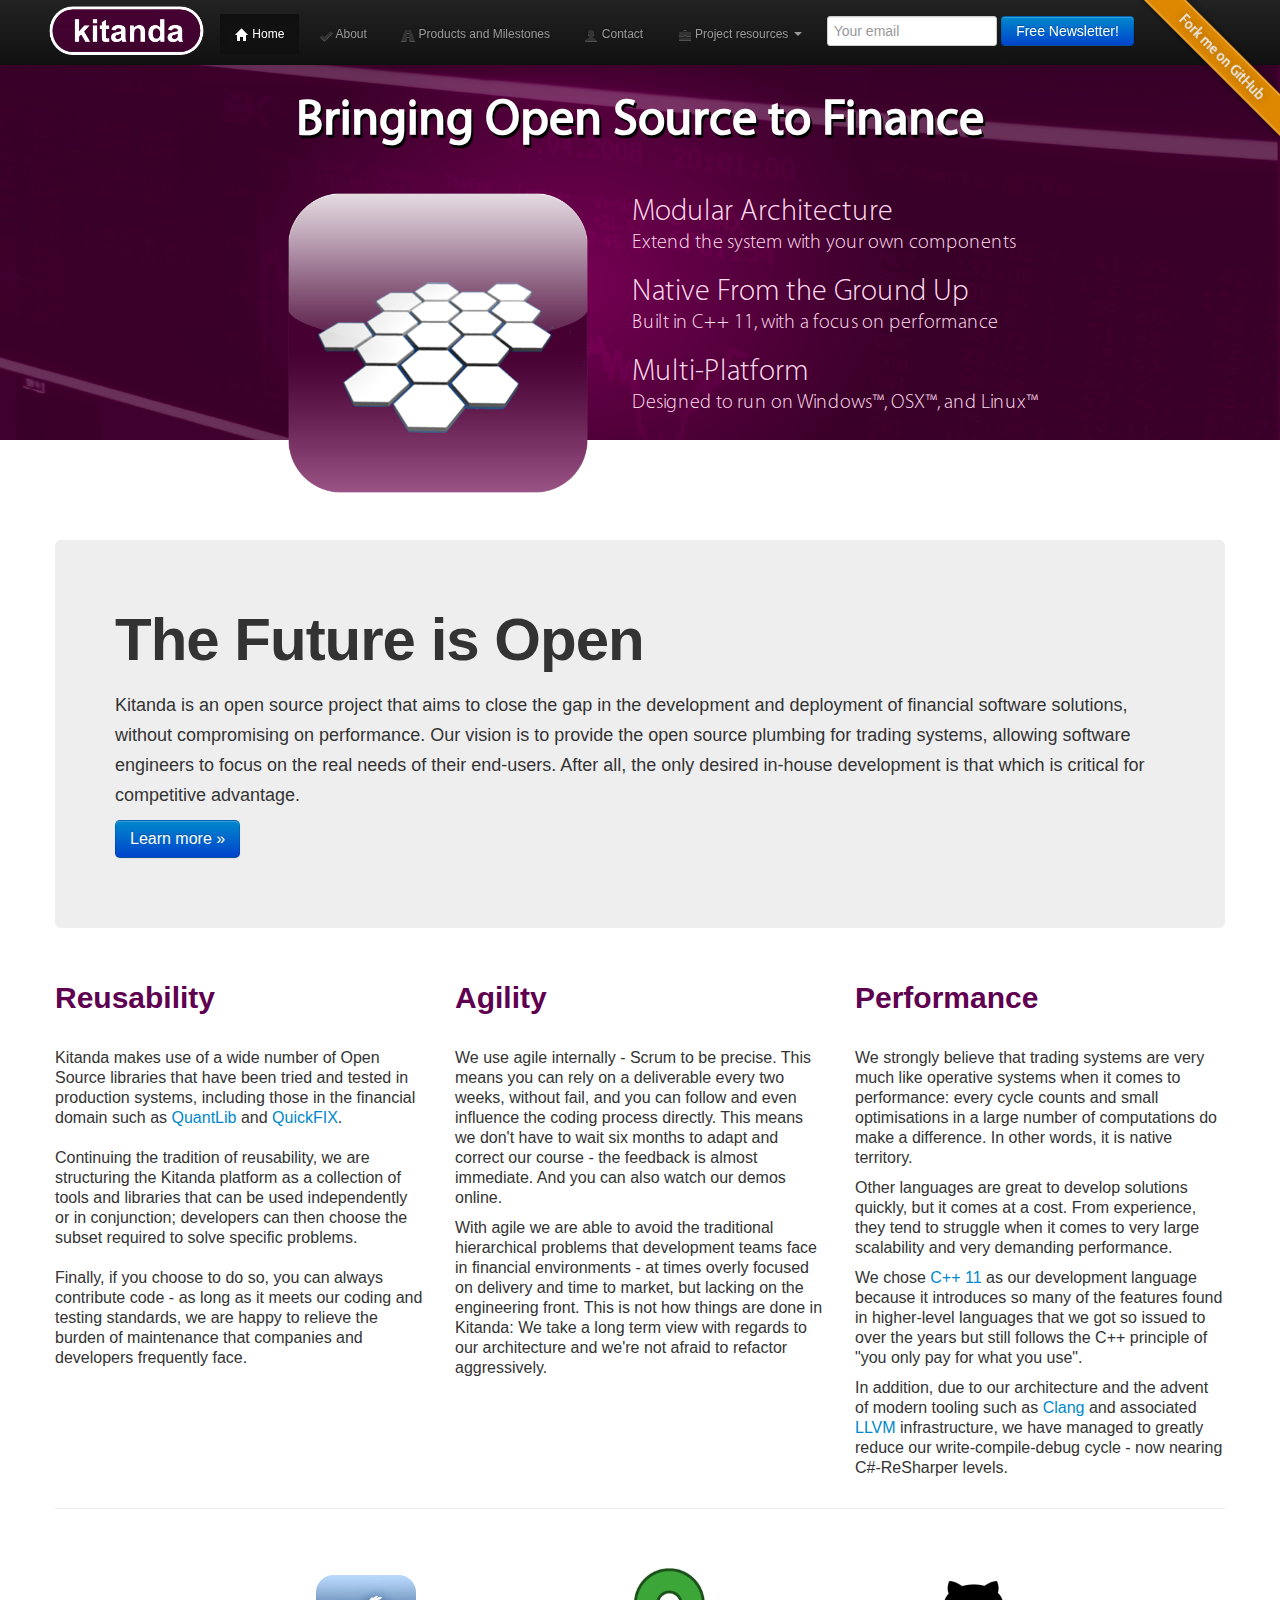
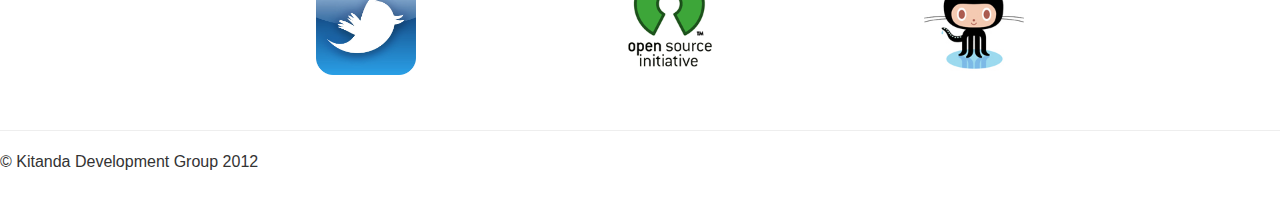
==== html/index.html @ 52571f97 "navigation: add correct link and image in brand" ====
<!DOCTYPE html>
<html lang="en">
  <head>
    <meta charset="utf-8">
    <title>Kitanda - Financial markets, reinvented</title>
    <meta name="google-site-verification" content="bNJp71bGmayMo-IcdMGYBK6396X5pBBfQ1MomZsNhGk" />
    <meta name="viewport" content="width=device-width, initial-scale=1.0">
    <meta name="description" content="">
    <meta name="author" content="">

    <!-- Le styles -->
    <link href="../bootstrap/css/bootstrap.css" rel="stylesheet">
    <link href="../bootstrap/css/bootstrap-responsive.css" rel="stylesheet">
    <style type="text/css">
      body {
        padding-top: 60PX;
        padding-bottom: 40px;
      }
    </style>
    <link href="../css/kitanda.css" rel="stylesheet">
    <link href="../css/ribbons.css" rel="stylesheet" type="text/css" />

    <!-- Le HTML5 shim, for IE6-8 support of HTML5 elements -->
    <!--[if lt IE 9]>
      <script src="http://html5shim.googlecode.com/svn/trunk/html5.js"></script>
    <![endif]-->

    <!-- Le fav and touch icons -->
    <link rel="shortcut icon" href="../bootstrap/ico/favicon.ico">
    <link rel="apple-touch-icon-precomposed" sizes="144x144" href="../bootstrap/ico/apple-touch-icon-144-precomposed.png">
    <link rel="apple-touch-icon-precomposed" sizes="114x114" href="../bootstrap/ico/apple-touch-icon-114-precomposed.png">
    <link rel="apple-touch-icon-precomposed" sizes="72x72" href="../bootstrap/ico/apple-touch-icon-72-precomposed.png">
    <link rel="apple-touch-icon-precomposed" href="../bootstrap/ico/apple-touch-icon-57-precomposed.png">

    <!-- Le javascript
    ================================================== -->
    <script src="../bootstrap/js/jquery.js"></script>
    <script src="../bootstrap/js/bootstrap.js"></script>

     <script language="javascript">
         if (document.images) {
            image1 = new Image
            image2 = new Image
            image3 = new Image

            image1.src = "../images/modularity.png"
            image2.src = "../images/cpp.png"
            image3.src = "../images/supported_operative_systems.png"
         }
     </script>
  </head>

  <body>
    <div class="navbar navbar-inverse navbar-fixed-top">
      <div class="navbar-inner">

          <!-- Github Ribbon -->
          <div class="ribbon right orange">
              <a href="https://github.com/kitanda">Fork me on GitHub</a>
          </div>

      <div class="container">
          <a class="btn btn-navbar" data-toggle="collapse" data-target=".nav-collapse">
            <span class="icon-bar"></span>
            <span class="icon-bar"></span>
            <span class="icon-bar"></span>
          </a>
          <a class="brand" href="index.html"></a>
          <div class="nav-collapse">
            <ul class="nav">
              <li class="active"><a href="index.html"><i class="icon-home icon-gray"></i> Home</a></li>
              <li><a href="about.html"><i class="icon-ok icon-gray"></i> About</a></li>
              <li><a href="products_and_milestones.html"><i class="icon-road icon-gray"></i> Products and Milestones</a></li>
              <li><a href="#contact"><i class="icon-user icon-gray"></i> Contact</a></li>
              <li class="dropdown">
                <a href="#" class="dropdown-toggle" data-toggle="dropdown"><i class="icon-briefcase icon-gray"></i> Project resources <b class="caret"></b></a>
                <ul class="dropdown-menu">
                  <li><a href="https://github.com/kitanda"><i class="icon-user icon-gray"></i> Github</a></li>
                  <li><a href="http://kitanda.linkpc.net/cdash/index.php"><i class="icon-tasks icon-gray"></i> CDash</a></li>
                  <li><a href="http://kitanda.linkpc.net/org"> <i class="icon-wrench icon-gray"></i> Development site</a></li>
                  <li class="divider"></li>
                  <li class="nav-header">Other resources</li>
                  <li><a href="#"><i class="icon-film icon-gray"></i> Video</a></li>
                </ul>
              </li>
            </ul>
            <form class="navbar-form pull-right">
              <input class="span2" type="text" placeholder="Your email">
              <button type="submit" class="btn btn-primary">Free Newsletter!</button>
            </form>
          </div><!--/.nav-collapse -->
        </div><!--/container -->
      </div><!--/.navbar-inner -->
    </div><!--/.navbar-inverse -->

    <div class="splash">
        <div class="splashcontainer">
            <h1 class="inverse_header myriad-regular maintitle">Bringing Open Source to Finance</h1>

            <!-- Left side image -->
            <div class="splashimage">
                <img src="../images/modularity.png" name="browser_image_contents" />
            </div>

            <!-- Right side text elements -->
            <div class="mainitemscontainer">
                <div class="mainitem">
                    <span onMouseover="document.browser_image_contents.src=image1.src"
                          onMouseout="document.browser_image_contents.src=image1.src">
                        <h2 class="myriad-light inverse_h2">Modular Architecture</h2>
                        <h3 class="myriad-light inverse_h3 inverse_h3">Extend the system with your own components</h3>
                    </span>
                </div>
                <div class="mainitem">
                    <span onMouseover="document.browser_image_contents.src=image2.src"
                          onMouseout="document.browser_image_contents.src=image1.src">
                        <h2 class="myriad-light inverse_h2">Native From the Ground Up</h2>
                        <h3 class="myriad-light inverse_h3">Built in C++ 11, with a focus on performance</h3>
                    </span>
                </div>
                <div class="mainitem">
                    <span onMouseover="document.browser_image_contents.src=image3.src"
                          onMouseout="document.browser_image_contents.src=image1.src">
                        <h2 class="myriad-light inverse_h2">Multi-Platform</h2>
                        <h3 class="myriad-light inverse_h3">Designed to run on Windows&trade;, OSX&trade;, and Linux&trade;</h3>
                    </span>
                </div>
            </div>
        </div>
    </div>

    <div class="row"></div>

    <div class="container">
        <!-- Main hero unit for a primary marketing message or call to action -->
      <div class="hero-unit">
          <h1>The Future is Open</h1>
          <br>
          <p>Kitanda is an open source project that aims to close the
          gap in the development and deployment of financial software
          solutions, without compromising on performance. Our vision
          is to provide the open source plumbing for trading systems,
          allowing software engineers to focus on the real needs of
          their end-users. After all, the only desired in-house
          development is that which is critical for competitive
          advantage.
          </p>
        <p><a class="btn btn-primary btn-large" href="about.html">Learn more &raquo;</a></p>
      </div>

      <!-- Example row of columns -->
      <div class="row">
        <div class="span4">
          <h2 class="inverse_h2 burgundy_light">Reusability</h4>
          <br>
          <p>Kitanda makes use of a wide number of Open Source
          libraries that have been tried and tested in production
          systems, including those in the financial domain such
          as <a href="http://quantlib.org/index.shtml">QuantLib</a>
          and <a href="http://www.quickfixengine.org">QuickFIX</a>.
          <br><br>Continuing the tradition of reusability, we are
          structuring the Kitanda platform as a collection of tools
          and libraries that can be used independently or in
          conjunction; developers can then choose the subset required
          to solve specific problems.
          <br><br> Finally, if you choose to do so, you can always
          contribute code - as long as it meets our coding and testing
          standards, we are happy to relieve the burden of maintenance
          that companies and developers frequently face.</p>
        </div>
        <div class="span4">
          <h2 class="inverse_h2 burgundy_light">Agility</h2>
          <br>
          <p>We use agile internally - Scrum to be precise. This means
          you can rely on a deliverable every two weeks, without fail,
          and you can follow and even influence the coding process
          directly. This means we don't have to wait six months to
          adapt and correct our course - the feedback is almost
          immediate. And you can also watch our demos online.</p>
          <p>With agile we are able to avoid the traditional
          hierarchical problems that development teams face in
          financial environments - at times overly focused on delivery
          and time to market, but lacking on the engineering
          front. This is not how things are done in Kitanda: We take a
          long term view with regards to our architecture and we're
          not afraid to refactor aggressively.</p>
       </div>
        <div class="span4">
          <h2 class="inverse_h2 burgundy_light">Performance</h2>
          <br>
          <p>We strongly believe that trading systems are very much
          like operative systems when it comes to performance: every
          cycle counts and small optimisations in a large number of
          computations do make a difference. In other words, it is
          native territory.</p>
          <p>Other languages are great to develop solutions quickly,
          but it comes at a cost. From experience, they tend to
          struggle when it comes to very large scalability and very
          demanding performance.
          </p>
          <p>We
          chose <a href="http://en.wikipedia.org/wiki/C%2B%2B11">C++
          11</a> as our development language because it introduces so
          many of the features found in higher-level languages that we
          got so issued to over the years but still follows the C++
          principle of "you only pay for what you use".</p>
          <p>
          In addition, due to our architecture and the advent of
          modern tooling such
          as <a href="http://clang.llvm.org/">Clang</a> and associated
          <a href="http://llvm.org/">LLVM</a> infrastructure, we have
          managed to greatly reduce our write-compile-debug cycle -
          now nearing C#-ReSharper levels.</p>
        </div>
      </div>

      <hr/>
      <div class="row-fluid downloadbox">
          <a href="https://twitter.com/info_kitanda">
              <img src="../images/twitter_icon.png" class="footericons" alt="Follow us on Twitter" />
          </a>
          <a href="http://www.opensource.org">
              <img src="../images/osi_standard_logo.png" class="footericons" />
          </a>
          <a href="http://www.github.com">
              <img src="../images/github_octocat.jpg" class="footericons" />
          </a>
      </div>
  </div> <!-- /container -->

    <hr/>
        
    <footer>
        <p>&copy; Kitanda Development Group 2012</p>
    </footer>
</body>
</html>
---- css/kitanda.css ----
/* Refactored from bootstrap.css */

body {
  -webkit-background-size: cover;
  -moz-background-size: cover;
  -o-background-size: cover;
  font-size: 16px;
}

.btn-warning {
  color: #85592E
  text-shadow: 1px 1px 0 rgba(255, 249, 90, 0.25);
  background-image: -webkit-linear-gradient(top, #ffd96a, #ffa50b);
}

.navbar-inner {
  min-height: 65px;
}

.navbar .brand {
  padding: 10px 10px 0px 5px;
}

.navbar .nav {
  text-align: center;
}

.navbar .nav > li {
  float: none;
  font-size: 12px;
  display: inline-block;
  *display:inline;
  vertical-align: -23px;
}

.navbar-inverse .navbar-inner {
  background-image: -webkit-linear-gradient(top, #222222, #111111);
  background-image: linear-gradient(to bottom, #222222, #111111);
  filter: progid:dximagetransform.microsoft.gradient(startColorstr='#00000000', endColorstr='#ff111111', GradientType=0);
}

.hero-unit {
  margin-bottom: 60px;
}

.hero-unit h1 {
  font-size: 60px;
}

.pull-right {
  float: none;
  display: inline-block;
  *display:inline;
  vertical-align: -18px;
}
/* End refactored from bootstrap.css */


@font-face {
	font-family: 'MyriadPro-Light';
	src: url('../fonts/myriadpro-light.eot');
	src: url('../fonts/myriadpro-light.eot?#iefix') format('embedded-opentype'),
  	     url('../fonts/myriadpro-light.woff') format('woff'),
       	 url('../fonts/myriadpro-light.ttf') format('truetype'),
	     url('../fonts/myriadpro-light.svg#myriadpro-light') format('svg');
	font-weight: normal;
	font-style: normal;
}

@font-face {
	font-family: 'MyriadPro-Regular';
	src: url('../fonts/myriadpro-regular.eot');
	src: url('../fonts/myriadpro-regular.eot?#iefix') format('embedded-opentype'),
	     url('../fonts/myriadpro-regular.woff') format('woff'),
	     url('../fonts/myriadpro-regular.ttf') format('truetype'),
	     url('../fonts/myriadpro-regular.svg#myriadpro-regular') format('svg');
	font-weight: normal;
	font-style: normal;
}

.splash {
    float: left;
    width: 100%;
    height: 380px;
    margin: 0px;
    margin-bottom: 100px;

    background: no-repeat center center fixed\0/; /* IE8 HACK */
    background: url(../images/background_lighter_bourse_radial_gradient.png);
    background-repeat: no-repeat;
    background-size: 100% 380px; /* doesn't work for IE8 */

    /* IE8 doesn't support background image sizing, we scale */
	filter: progid:DXImageTransform.Microsoft.AlphaImageLoader(
	        src='../images/background_lighter_bourse_radial_gradient.png',
	        sizingMethod='scale');

    -ms-filter: "progid:DXImageTransform.Microsoft.AlphaImageLoader(
              src='../images/background_lighter_bourse_radial_gradient.png',
              sizingMethod='scale')";
}

.maintitle {
    font-size: 50px;
    text-align: center;
    padding-top: 40px;
    padding-bottom: 50px;
}

.splashcontainer {
     width: 80%;
     height: 450px;
     text-align: center;
     margin: 0 auto;
}

.splashimage {
    width: 300px;
    height: 300px;
    display: inline-block;
    padding-left: 110px;
    /* When scaling in IE, z-indexes get a little confused, we help them by making it explicit*/
    position: relative;
    z-index: 999;
}

.mainitemscontainer {
    width: 480px;
    height: 275px;
    display: inline-block;
    vertical-align: top;
    padding-top: 10px;
    padding-left: 30px;
}

.mainitem {
    float:left;
    width:470px;
    text-align: left;
    padding-left: 10px;
    padding-bottom: 30px;
    /* When scaling in IE, z-indexes get a little confused, we help them by making it explicit*/
    position: relative;
    z-index: 999;
}

.mainitem:hover {
    text-shadow: 1px 1px #111111;
    padding-left: 20px;
}

.mainitem:hover h2 { color: #ffffff; }
.mainitem:hover h3 { color: #ffffff; }

.inverse_header {
  line-height: 23px;
  color: #ffffff;
  text-shadow: 2px 3px black;
}

.inverse_h2 {
    font-size: 30px;
    line-height: 0px;
    padding-bottom: 20px;
    color: #ffddee;
}

.burgundy_light {
    color: #600050;
    font-smooth: always;
}

.inverse_h3 {
    font-size: 20px;
    font-weight: bold;
    line-height: 0px;
    color: #ffddee;
}

.myriad-light {
  font-family: MyriadPro-Light;
  font-weight: lighter;
}

.myriad-regular {
  font-family: MyriadPro-Regular;
}

.myriad-bold {
  font-family: MyriadPro-Bold;
}

.inverse_body {
  color: #cccccc;
}

img {
  border-style: none;
  border-width: 0px;
  vertical-align: baseline;
}

.square-unit {
    float: left;
  width: 130px;
  height: 130px;
  padding:10px;
  margin-top: 0px;
  margin-bottom: 20px;
  -webkit-border-radius: 6px;
  -moz-border-radius: 6px;
  border-radius: 6px;
}

.square-unit-content {
  display: table-cell;
  vertical-align: middle;
  text-align: center;
  font-weight: bold;
  height:130px;
}

.green-unit {
  background-color: #008C00;
  color: #ffffff
}

.yellow-unit {
  background-color: #ffc521;
  color: #ffffff
}

.red-unit {
  background-color: #cc0000;
  color: #ffffff
}

.gray-description {
    float: relative;
  padding: 35px;
  margin-bottom: 30px;
  background-color: #eeeeee;
  -webkit-border-radius: 6px;
  -moz-border-radius: 6px;
  border-radius: 6px;
}

.products {
  padding: 20px;
  -webkit-border-radius: 12px;
  -moz-border-radius: 12px;
  border-radius: 12px;
  margin-top: 20px;
  margin-bottom: 40px;
}

.products_dogen {
  background-color: #eeeeee;
}

.products_dirien {
  background-color: #eeeeee;
}

.cell_190 {
  width: 190px;
}

.paragraph_justified {
  text-align: justify;
}

/* This overrides Bootstrap's accordion group, so it should be fixed
   in the future if someone needs to use accordions */
.accordion-group {
  margin-bottom: 2px;
  border: 0px transparent;
  -webkit-border-radius: 4px;
  -moz-border-radius: 4px;
  border-radius: 4px;
}

.milestone_icon {
  opacity:0.7;
  filter:alpha(opacity=70); /* For IE8 and earlier */
}

.milestone_icon:hover {
  opacity:1.0;
  filter:alpha(opacity=100); /* For IE8 and earlier */
}

.brand {
  width: 165px;
  height: 40px;
}

.navbar-static-top .container,
.navbar-fixed-top .container,
.navbar-fixed-bottom .container {
  width: 1160px;
}

.alert-padded {
  width: 700px;
  padding-top: 28px;
  padding-bottom: 28px;
  padding-left: 36px;
}

.alert .close {
  position: relative;
  top: -25px;
  right: 0px;
  line-height: 60px;
}

.application_icon {
  padding-bottom: 20px;
}

.collapse {
overflow: hidden !important;
}

.downloadbox {
    text-align: center;
    padding: 30px;
}

.footericons {
    padding-left:100px;
    padding-right:100px;
    width: 100px;
}

.navbar-inverse .brand { 
    background-repeat: no-repeat;
    background: no-repeat center center fixed\0/;
    background-image: url(../images/kitanda_logo_320.png);
    background-size: 172px 52px; /* doesn't work for IE8 */
    margin-top: 5px;
}
---- css/ribbons.css ----
@import url(http://fonts.googleapis.com/css?family=Cabin+Condensed:500);

body{
  overflow-x:hidden;
}

.ribbon{
  position: absolute; 
  top:42px;
  width:200px;
  padding:1px 0;
  background:#000;
  color:#eee;

  -moz-box-shadow:0 0 10px rgba(0,0,0,0.5);
  -webkit-box-shadow:0 0 10px rgba(0,0,0,0.5);
  box-shadow:0 0 10px rgba(0,0,0,0.5);
}

.ribbon.left{
  left: -42px;
  -moz-transform:rotate(-45deg);
  -webkit-transform:rotate(-45deg);
  -o-transform:rotate(-45deg);
  -ms-transform:rotate(-45deg);
  transform:rotate(-45deg);
}

.ribbon.right{
  right:-42px;
  -moz-transform:rotate(45deg);
  -webkit-transform:rotate(45deg);
  -o-transform:rotate(45deg);
  -ms-transform:rotate(45deg);
  transform:rotate(45deg);
}

.ribbon a, .ribbon a:active, .ribbon a:hover{
  display:block;
  padding:1px 0;
  height:24px;
  line-height:24px;

  color:inherit;  
  text-align:center;
  text-decoration:none;
  font-family: 'Cabin Condensed', sans-serif;
  font-size:16px;
  font-weight:500;

  border:1px solid rgba(255,255,255,0.3);

  -moz-text-shadow:0 0 10px rgba(0,0,0,0.31);
  -webkit-text-shadow:0 0 10px rgba(0,0,0,0.31);
  text-shadow:0 0 10px rgba(0,0,0,0.31);
}

.ribbon.black{
  background:#000;
}

.ribbon.red{
  background:#c00;
}

.ribbon.blue{
  background:#09e;
}

.ribbon.green{
  background:#0a0;
}

.ribbon.orange{
  background:#d80;
}

.ribbon.purple{
  background:#c0c;
}

.ribbon.grey{
  background:#888;
}

.ribbon.white{
  background:#eee;
  color:black;
}
.ribbon.white a{
  border: 2px dotted rgba(100,100,100,0.2);
}
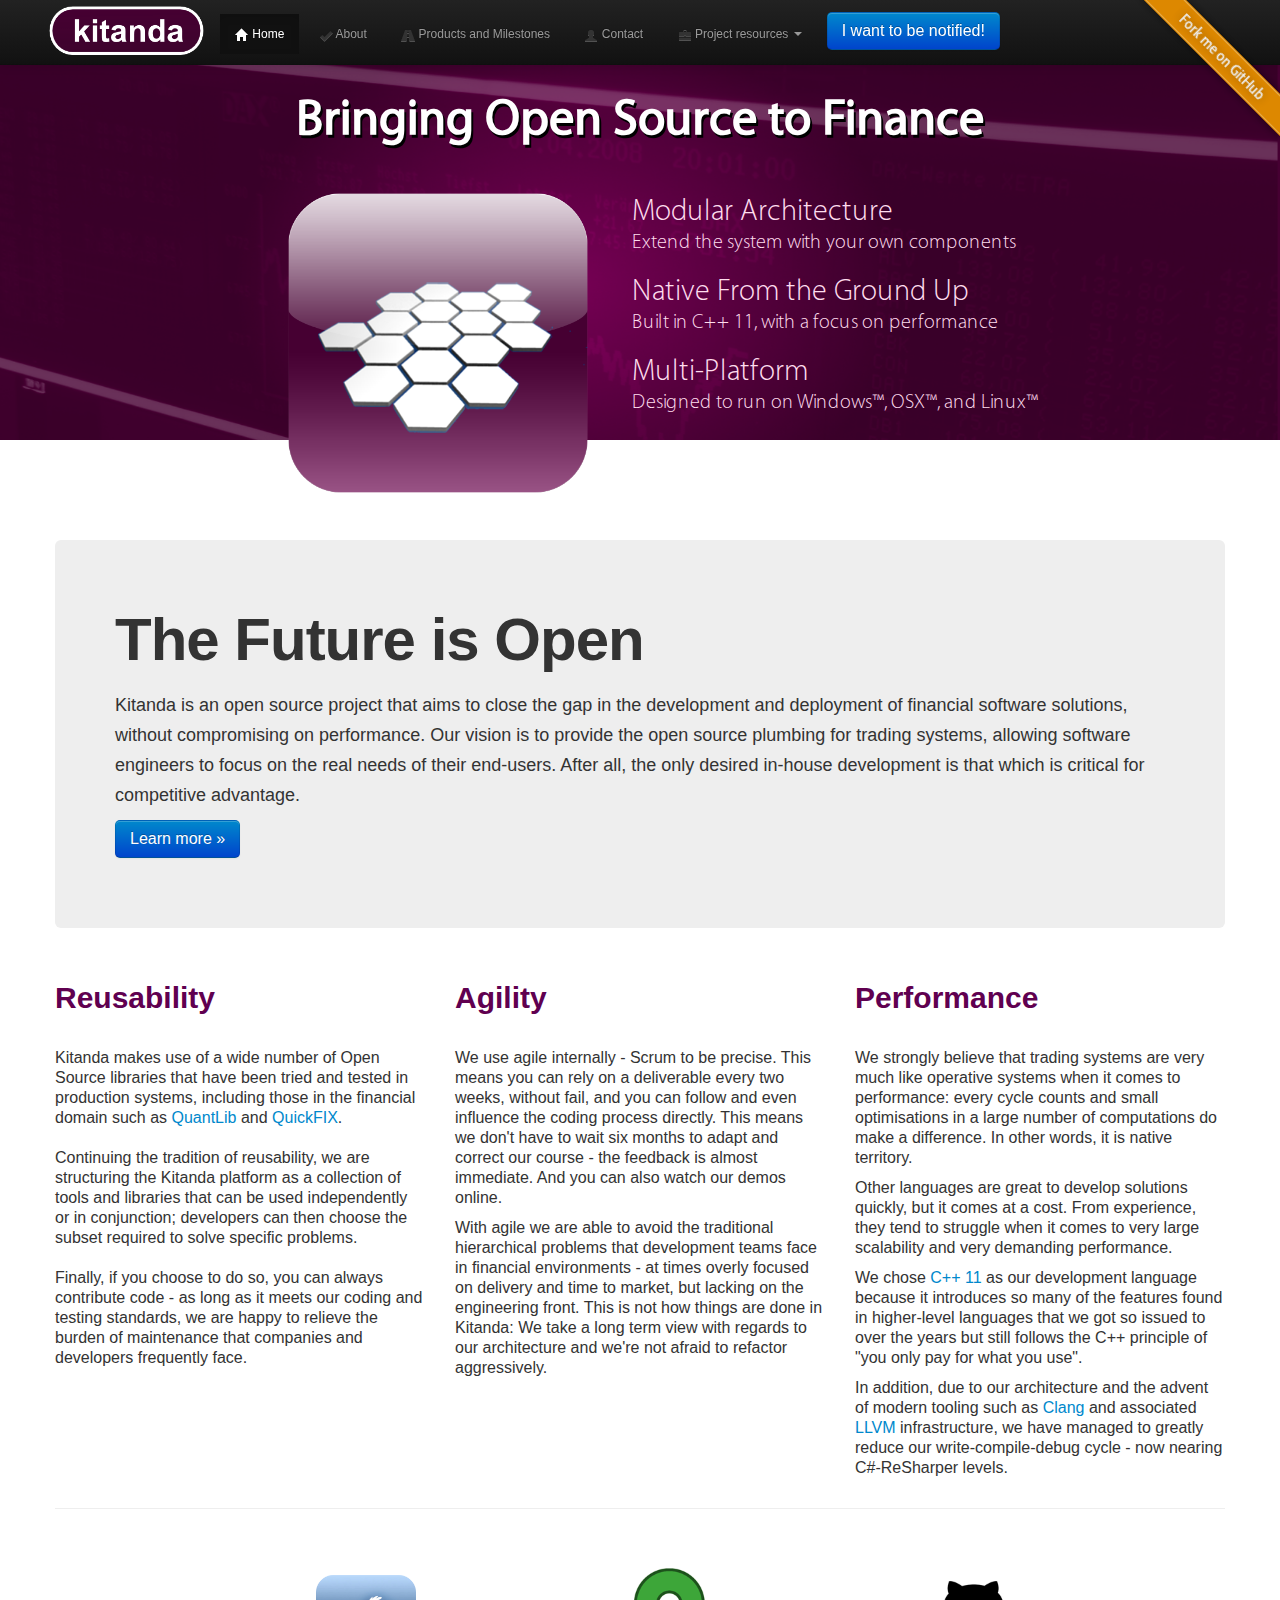
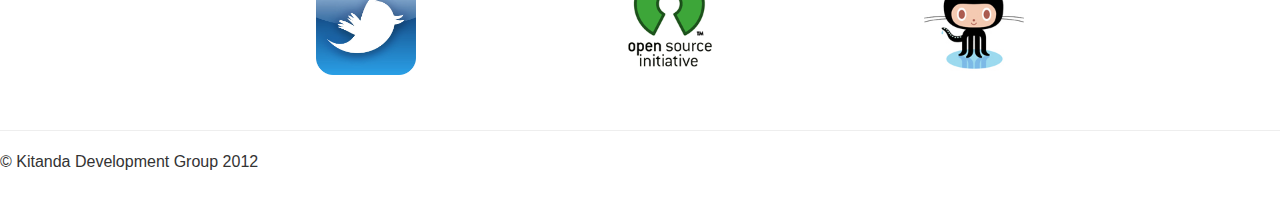
==== commit 2287549b: "contact: add mailto links instead of contact form" ====
--- a/html/index.html
+++ b/html/index.html
@@ -86,8 +86,8 @@
               </li>
             </ul>
             <form class="navbar-form pull-right">
-              <input class="span2" type="text" placeholder="Your email">
-              <button type="submit" class="btn btn-primary">Free Newsletter!</button>
+              <a class="btn btn-primary btn-large" href="mailto:info@kitanda.co.uk?subject='I%20want%20to%20be%20notified%20of%20Kitanda%20updates!'">
+                  I want to be notified!</a>
             </form>
           </div><!--/.nav-collapse -->
         </div><!--/container -->
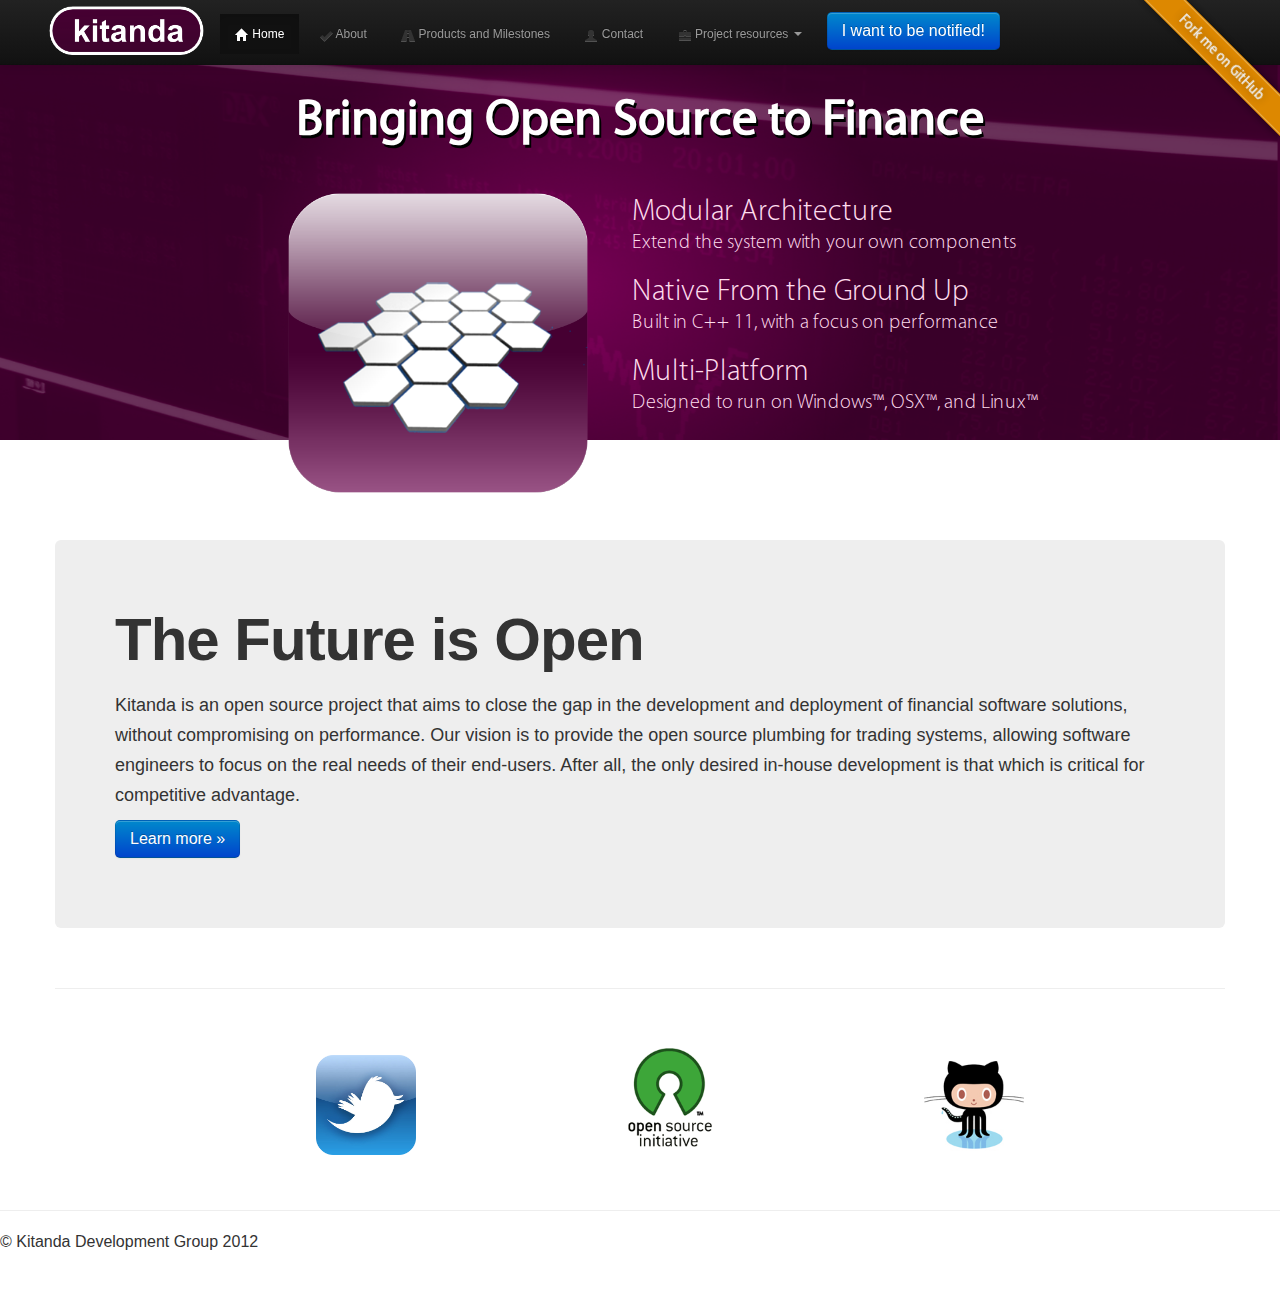
==== commit eff2b2e3: "layout: new navigation system" ====
--- a/html/index.html
+++ b/html/index.html
@@ -149,71 +149,6 @@
         <p><a class="btn btn-primary btn-large" href="about.html">Learn more &raquo;</a></p>
       </div>
 
-      <!-- Example row of columns -->
-      <div class="row">
-        <div class="span4">
-          <h2 class="inverse_h2 burgundy_light">Reusability</h4>
-          <br>
-          <p>Kitanda makes use of a wide number of Open Source
-          libraries that have been tried and tested in production
-          systems, including those in the financial domain such
-          as <a href="http://quantlib.org/index.shtml">QuantLib</a>
-          and <a href="http://www.quickfixengine.org">QuickFIX</a>.
-          <br><br>Continuing the tradition of reusability, we are
-          structuring the Kitanda platform as a collection of tools
-          and libraries that can be used independently or in
-          conjunction; developers can then choose the subset required
-          to solve specific problems.
-          <br><br> Finally, if you choose to do so, you can always
-          contribute code - as long as it meets our coding and testing
-          standards, we are happy to relieve the burden of maintenance
-          that companies and developers frequently face.</p>
-        </div>
-        <div class="span4">
-          <h2 class="inverse_h2 burgundy_light">Agility</h2>
-          <br>
-          <p>We use agile internally - Scrum to be precise. This means
-          you can rely on a deliverable every two weeks, without fail,
-          and you can follow and even influence the coding process
-          directly. This means we don't have to wait six months to
-          adapt and correct our course - the feedback is almost
-          immediate. And you can also watch our demos online.</p>
-          <p>With agile we are able to avoid the traditional
-          hierarchical problems that development teams face in
-          financial environments - at times overly focused on delivery
-          and time to market, but lacking on the engineering
-          front. This is not how things are done in Kitanda: We take a
-          long term view with regards to our architecture and we're
-          not afraid to refactor aggressively.</p>
-       </div>
-        <div class="span4">
-          <h2 class="inverse_h2 burgundy_light">Performance</h2>
-          <br>
-          <p>We strongly believe that trading systems are very much
-          like operative systems when it comes to performance: every
-          cycle counts and small optimisations in a large number of
-          computations do make a difference. In other words, it is
-          native territory.</p>
-          <p>Other languages are great to develop solutions quickly,
-          but it comes at a cost. From experience, they tend to
-          struggle when it comes to very large scalability and very
-          demanding performance.
-          </p>
-          <p>We
-          chose <a href="http://en.wikipedia.org/wiki/C%2B%2B11">C++
-          11</a> as our development language because it introduces so
-          many of the features found in higher-level languages that we
-          got so issued to over the years but still follows the C++
-          principle of "you only pay for what you use".</p>
-          <p>
-          In addition, due to our architecture and the advent of
-          modern tooling such
-          as <a href="http://clang.llvm.org/">Clang</a> and associated
-          <a href="http://llvm.org/">LLVM</a> infrastructure, we have
-          managed to greatly reduce our write-compile-debug cycle -
-          now nearing C#-ReSharper levels.</p>
-        </div>
-      </div>
 
       <hr/>
       <div class="row-fluid downloadbox">
--- a/css/kitanda.css
+++ b/css/kitanda.css
@@ -239,7 +239,7 @@
     float: relative;
   padding: 35px;
   margin-bottom: 30px;
-  background-color: #eeeeee;
+  background-color: #f8f8f8;
   -webkit-border-radius: 6px;
   -moz-border-radius: 6px;
   border-radius: 6px;
@@ -280,7 +280,14 @@
   border-radius: 4px;
 }
 
+
+.project_application_icons {
+  text-align: center;
+}
+
+
 .milestone_icon {
+  text-align: center;
   opacity:0.7;
   filter:alpha(opacity=70); /* For IE8 and earlier */
 }
@@ -313,10 +320,6 @@
   top: -25px;
   right: 0px;
   line-height: 60px;
-}
-
-.application_icon {
-  padding-bottom: 20px;
 }
 
 .collapse {
@@ -341,3 +344,40 @@
     background-size: 172px 52px; /* doesn't work for IE8 */
     margin-top: 5px;
 }
+
+.clean-unit {
+    margin: 40px;
+    padding: 40px;
+    border-style:solid;
+    border-width:2px;
+    border-color: #eeeeee;
+    margin-bottom: 30px;
+    -webkit-border-radius: 6px;
+    -moz-border-radius: 6px;
+    border-radius: 6px;
+  
+}
+
+td img{
+    padding: 10px;
+    vertical-align: middle;
+}
+
+
+.table .table-products td  {
+  padding: 40px;
+  line-height:100px;
+  text-align: left;
+  vertical-align: middle;
+  border-top: 1px solid #dddddd;
+}
+
+/*
+.table td {
+  padding: 0px;
+  line-height: 0px;
+  text-align: left;
+  vertical-align: middle;
+  border-top: 1px solid #dddddd;
+}
+*/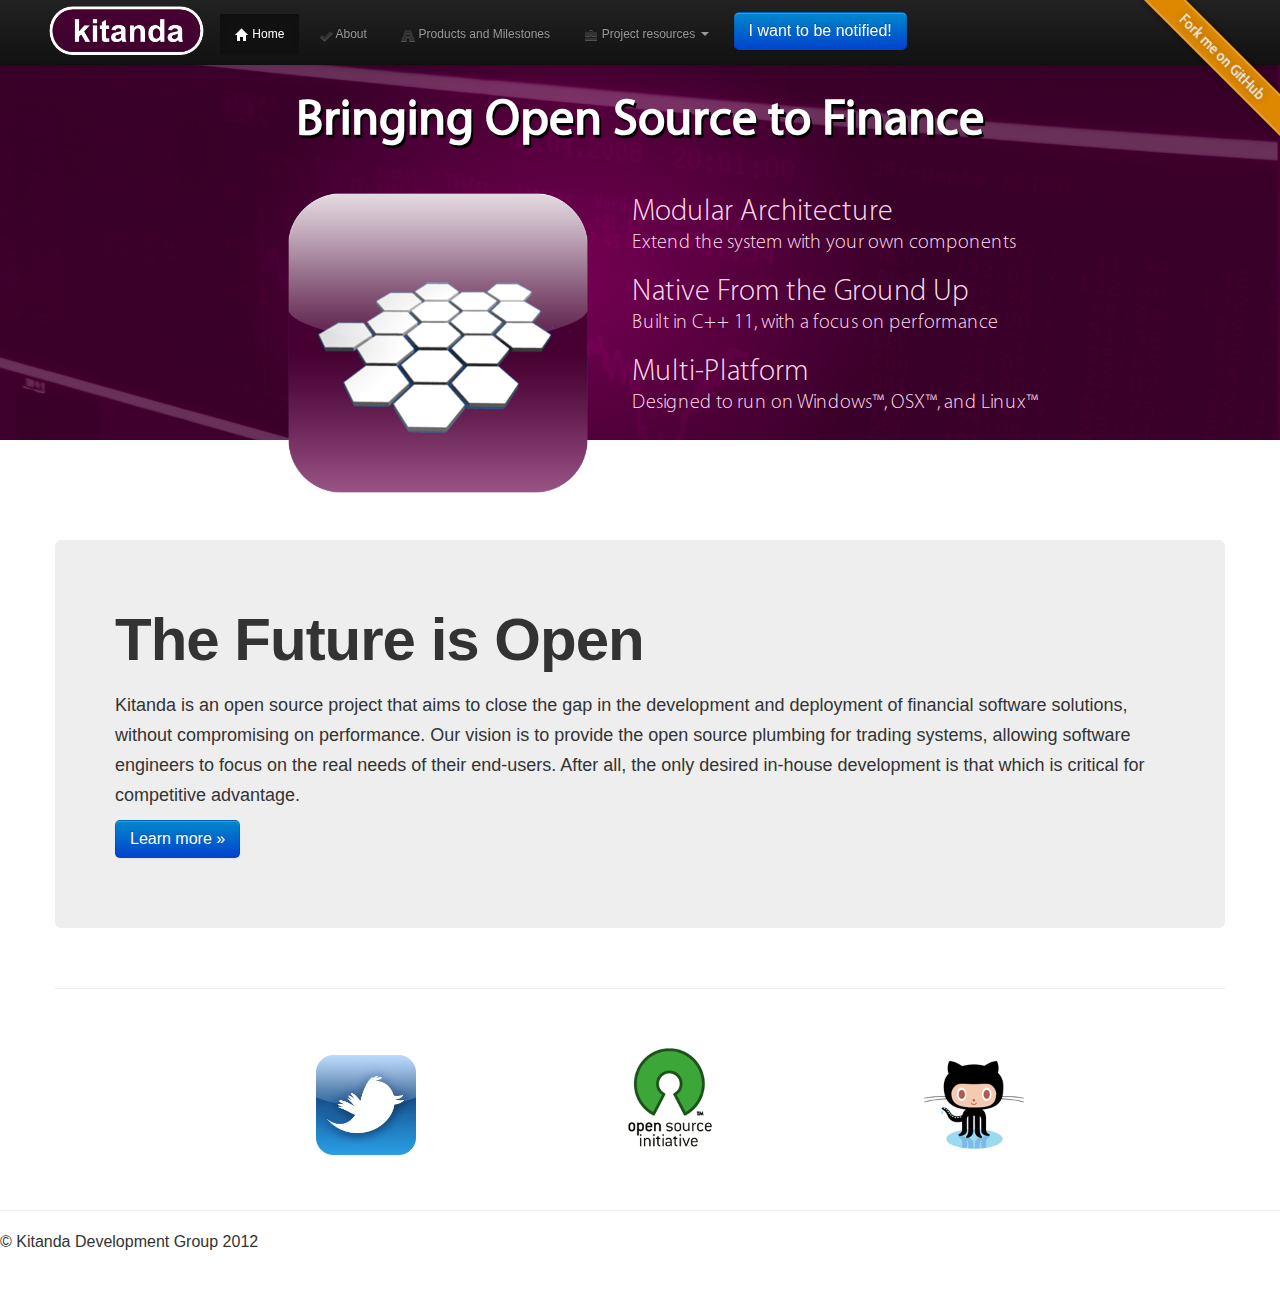
==== commit d4ebf7b4: "navigation: remove redundant contact menu item from navbar" ====
--- a/html/index.html
+++ b/html/index.html
@@ -72,7 +72,6 @@
               <li class="active"><a href="index.html"><i class="icon-home icon-gray"></i> Home</a></li>
               <li><a href="about.html"><i class="icon-ok icon-gray"></i> About</a></li>
               <li><a href="products_and_milestones.html"><i class="icon-road icon-gray"></i> Products and Milestones</a></li>
-              <li><a href="#contact"><i class="icon-user icon-gray"></i> Contact</a></li>
               <li class="dropdown">
                 <a href="#" class="dropdown-toggle" data-toggle="dropdown"><i class="icon-briefcase icon-gray"></i> Project resources <b class="caret"></b></a>
                 <ul class="dropdown-menu">
--- a/css/kitanda.css
+++ b/css/kitanda.css
@@ -280,11 +280,13 @@
   border-radius: 4px;
 }
 
-
 .project_application_icons {
   text-align: center;
 }
 
+.application_icon {
+  padding-bottom: 20px;
+}
 
 .milestone_icon {
   text-align: center;
